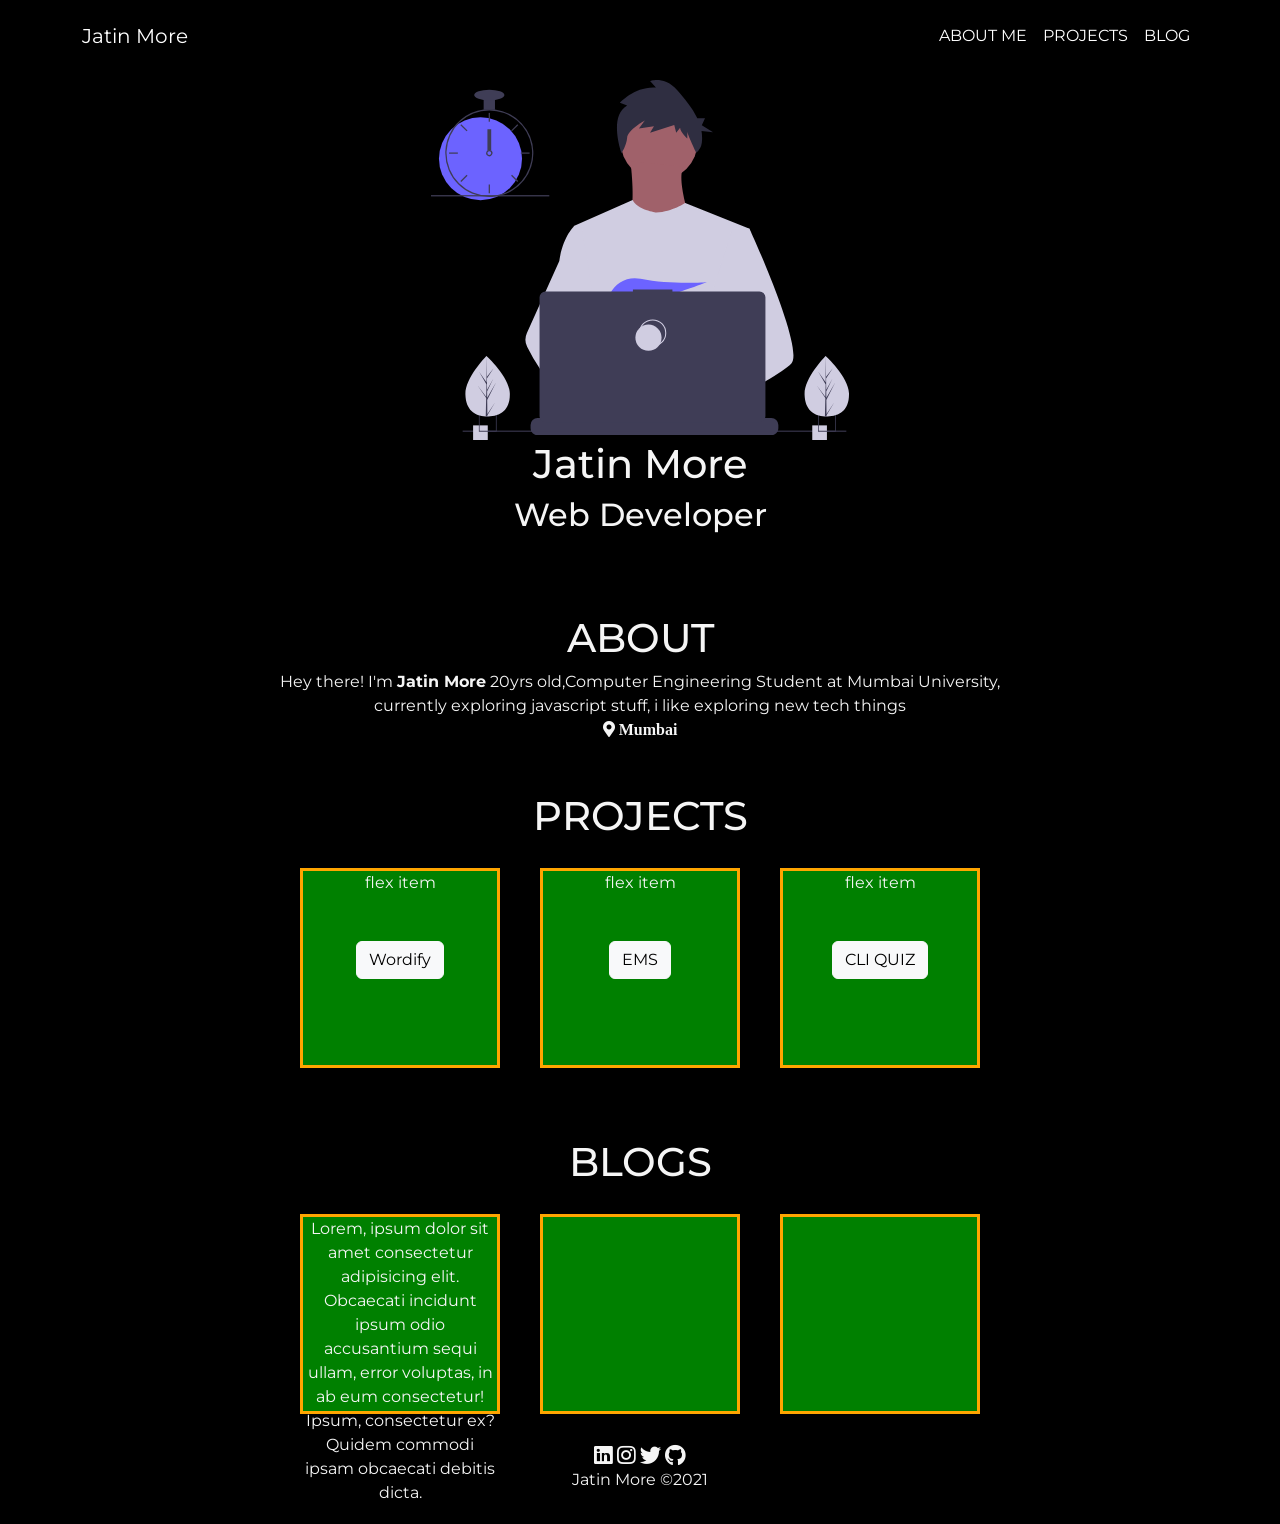
==== index.html @ 675fc967 "blogs added" ====
<!DOCTYPE html>
<html lang="en">
<head>
    <meta charset="UTF-8">
    <meta http-equiv="X-UA-Compatible" content="IE=edge">
    <meta name="viewport" content="width=device-width, initial-scale=1.0">
    <link href="https://cdn.jsdelivr.net/npm/bootstrap@5.1.0/dist/css/bootstrap.min.css" rel="stylesheet" 
    integrity="sha384-KyZXEAg3QhqLMpG8r+8fhAXLRk2vvoC2f3B09zVXn8CA5QIVfZOJ3BCsw2P0p/We" crossorigin="anonymous">
    <script src="https://cdn.jsdelivr.net/npm/bootstrap@5.1.0/dist/js/bootstrap.bundle.min.js" 
    integrity="sha384-U1DAWAznBHeqEIlVSCgzq+c9gqGAJn5c/t99JyeKa9xxaYpSvHU5awsuZVVFIhvj" crossorigin="anonymous"></script>
    <link rel="preconnect" href="https://fonts.googleapis.com">
    <link rel="preconnect" href="https://fonts.gstatic.com" crossorigin>
    <link href="https://fonts.googleapis.com/css2?family=Montserrat:wght@500&display=swap" rel="stylesheet">
    <link rel="stylesheet" href="https://cdnjs.cloudflare.com/ajax/libs/font-awesome/5.15.4/css/all.min.css" integrity="sha512-1ycn6IcaQQ40/MKBW2W4Rhis/DbILU74C1vSrLJxCq57o941Ym01SwNsOMqvEBFlcgUa6xLiPY/NS5R+E6ztJQ==" crossorigin="anonymous" referrerpolicy="no-referrer" />
    <link rel="stylesheet" type="text/css" href="css/web.css">
    <title>Jatin More</title>
</head>
<body>
          <!--Nav content-->
    <nav class="navbar fixed-top navbar-expand-lg navbar-dark p-md-3">
       <div class="container">
           <a href="#" class="navbar-brand">Jatin More</a>
           <ul class="navbar-nav">
               <li class="nav-item">
                   <a href="#sec-1" class="nav-link text-white">ABOUT ME</a>
               </li>
               <li class="nav-item">
                   <a href="#sec-2" class="nav-link text-white">PROJECTS</a>
               </li>
               <li class="nav-item">
                <a href="#sec-3" class="nav-link text-white">BLOG</a>
            </li>
           </ul>

       </div>
    </nav>
    <div class="cover">
        <img id="banner" src="img/undraw_dev_productivity_umsq.svg" alt="dev banner image">
        <h1>Jatin More</h1>
        <h2>Web Developer</h2>  
    </div>
      <!--about me 
        it will content phone,interest some bio-->
     <div id="sec-1">
         <h1>ABOUT</h1>
        Hey there! I'm <strong>Jatin More</strong> 20yrs old,Computer Engineering Student at Mumbai University,<br>
        currently exploring javascript stuff, i like exploring new tech things<br>
        <i class="fas fa-map-marker-alt"> Mumbai</i>
        
     </div>
     <!--Project-->
     <div id="sec-2">
        <h1>PROJECTS</h1>
        <div class="proj">

      
        <div class="content">
            <p>flex item</p>
            <button class="btn btn-light">Wordify</button>

        </div>
        <div class="content-1">
            <p>flex item</p>
            <button class="btn btn-light">EMS</button>
        </div>
        <div class="content-2">
            <p>flex item</p>
            <button class="btn btn-light">CLI QUIZ</button>
        </div>
    </div>
     </div>

     <div id="sec-3">
         <h1>BLOGS</h1>
         <div class="blog">
        <div class="blog-1">
            Lorem, ipsum dolor sit amet consectetur adipisicing elit. Obcaecati incidunt ipsum odio accusantium sequi ullam, error voluptas, in ab eum consectetur! Ipsum, consectetur ex? Quidem commodi ipsam obcaecati debitis dicta.
        </div>
        <div class="blog-2">

        </div>
        <div class="blog-3">

        </div>
    </div>
     </div>
<!--footer contact us content-->
    <footer>
        <div class="contact">
            <i class="fab fa-linkedin fa-lg">
                <a href="www.linkedin.com/in/jatin-more-8b444a193" target="_blank"></a>
            </i>  <i class="fab fa-instagram fa-lg"></i> <i class="fab fa-twitter fa-lg"></i>  <i class="fab fa-github fa-lg"></i>
            <br>
             Jatin More &copy;2021
    </div>
    </footer>
    
</body>
</html>
---- css/web.css ----
*{
    font-family: 'Montserrat', sans-serif;
    color: whitesmoke;
}

body{
    background-color: black;
}
.cover
{
    margin: 80px 0px;
  text-align: center;

}

#banner
{
    height: 40vh;

}

#sec-1
{
    text-align: center;
}

#sec-2
{
    margin-top: 50px;
    text-align: center;
 
}

.proj{
    display: flex;
    justify-content: center;
}

.content
{
    width: 200px;
    height: 200px;
    background-color: green;
    margin: 20px;
    border: 3px solid orange;
}

.content-1
{
    width: 200px;
    height: 200px;
    background-color: green;
    margin: 20px;
    border: 3px solid orange;
}


.content-2
{
    width: 200px;
    height: 200px;
    background-color: green;
    margin: 20px;
    border: 3px solid orange;
}

.btn
{
    margin-top: 30px;
}

#sec-3
{   
    margin-top: 50px;
    text-align: center;
}
.blog
{
    display: flex;
    justify-content: center;
}
.blog-1
{
    width: 200px;
    height: 200px;
    background-color: green;
    margin: 20px;
    border: 3px solid orange;
}

.blog-2
{
    width: 200px;
    height: 200px;
    background-color: green;
    margin: 20px;
    border: 3px solid orange;
}

.blog-3
{
    width: 200px;
    height: 200px;
    background-color: green;
    margin: 20px;
    border: 3px solid orange;
}

footer
{
    margin-top: 10px;
    height: 80px;
    text-align: center;
  
}
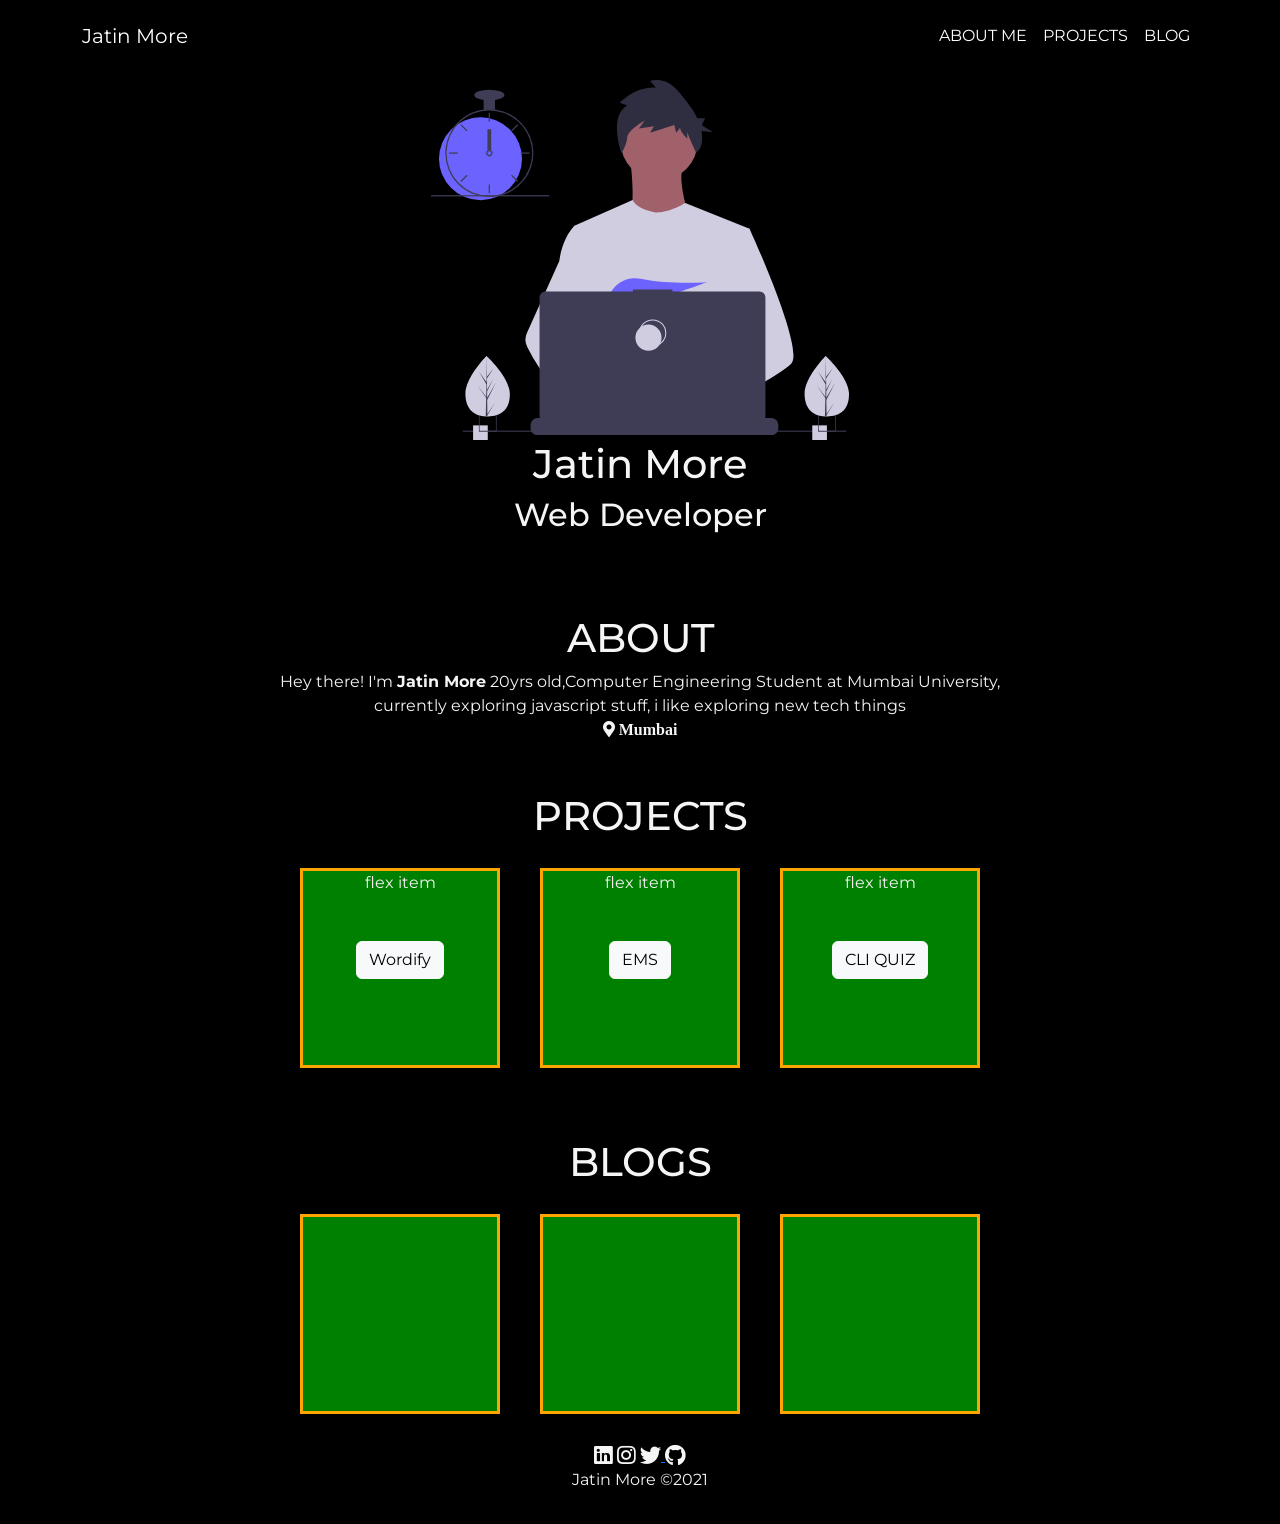
==== commit 61e3a945: "footer added" ====
--- a/index.html
+++ b/index.html
@@ -74,7 +74,7 @@
          <h1>BLOGS</h1>
          <div class="blog">
         <div class="blog-1">
-            Lorem, ipsum dolor sit amet consectetur adipisicing elit. Obcaecati incidunt ipsum odio accusantium sequi ullam, error voluptas, in ab eum consectetur! Ipsum, consectetur ex? Quidem commodi ipsam obcaecati debitis dicta.
+        
         </div>
         <div class="blog-2">
 
@@ -87,9 +87,12 @@
 <!--footer contact us content-->
     <footer>
         <div class="contact">
-            <i class="fab fa-linkedin fa-lg">
-                <a href="www.linkedin.com/in/jatin-more-8b444a193" target="_blank"></a>
-            </i>  <i class="fab fa-instagram fa-lg"></i> <i class="fab fa-twitter fa-lg"></i>  <i class="fab fa-github fa-lg"></i>
+            
+                <a href="https://www.linkedin.com/in/jatin-more-8b444a193/" target="blank"><i class="fab fa-linkedin fa-lg"></i></a>
+                <a href="https://www.instagram.com/jatin_more/"target="blank"><i class="fab fa-instagram fa-lg"></i></a>
+                <a href="https://twitter.com/JatinMore9"target="blank"><i class="fab fa-twitter fa-lg"></i> </a>
+                <a href="https://github.com/jatinmore"target="blank"><i class="fab fa-github fa-lg"></i></a>
+    
             <br>
              Jatin More &copy;2021
     </div>
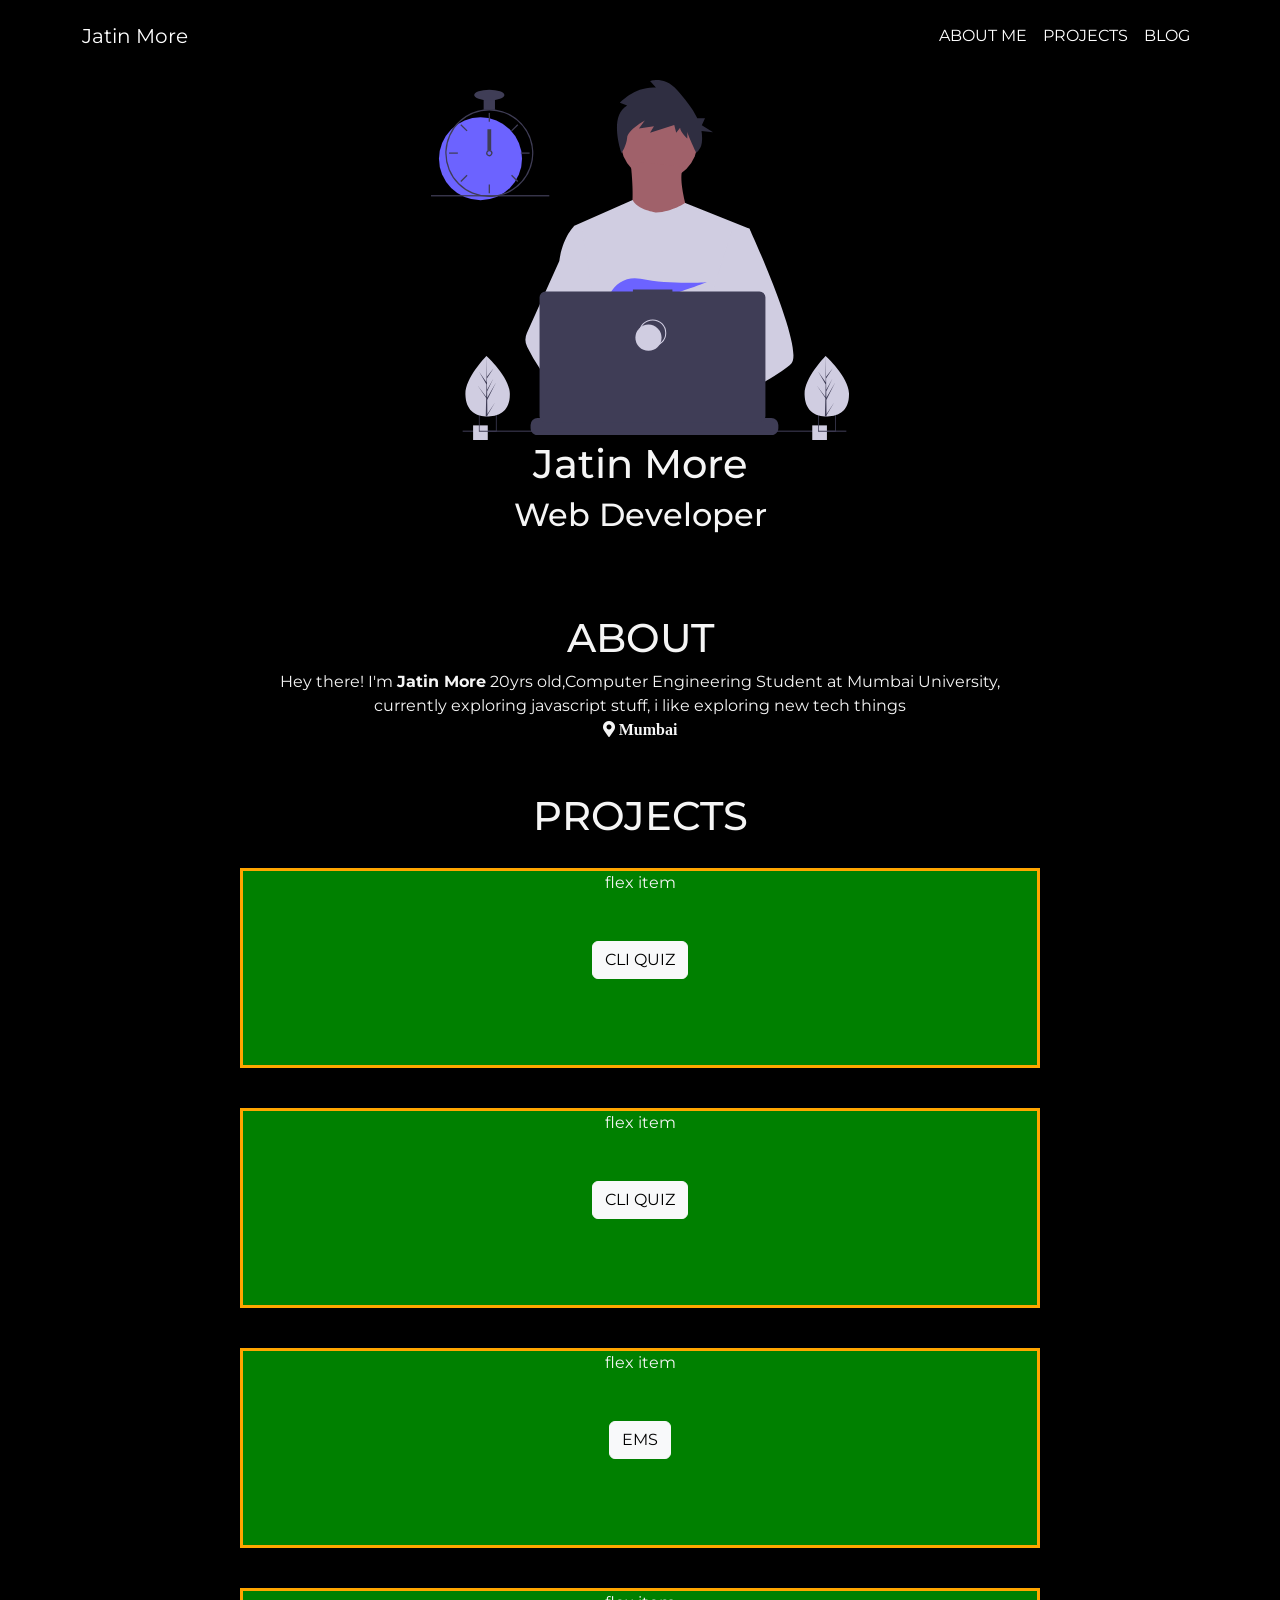
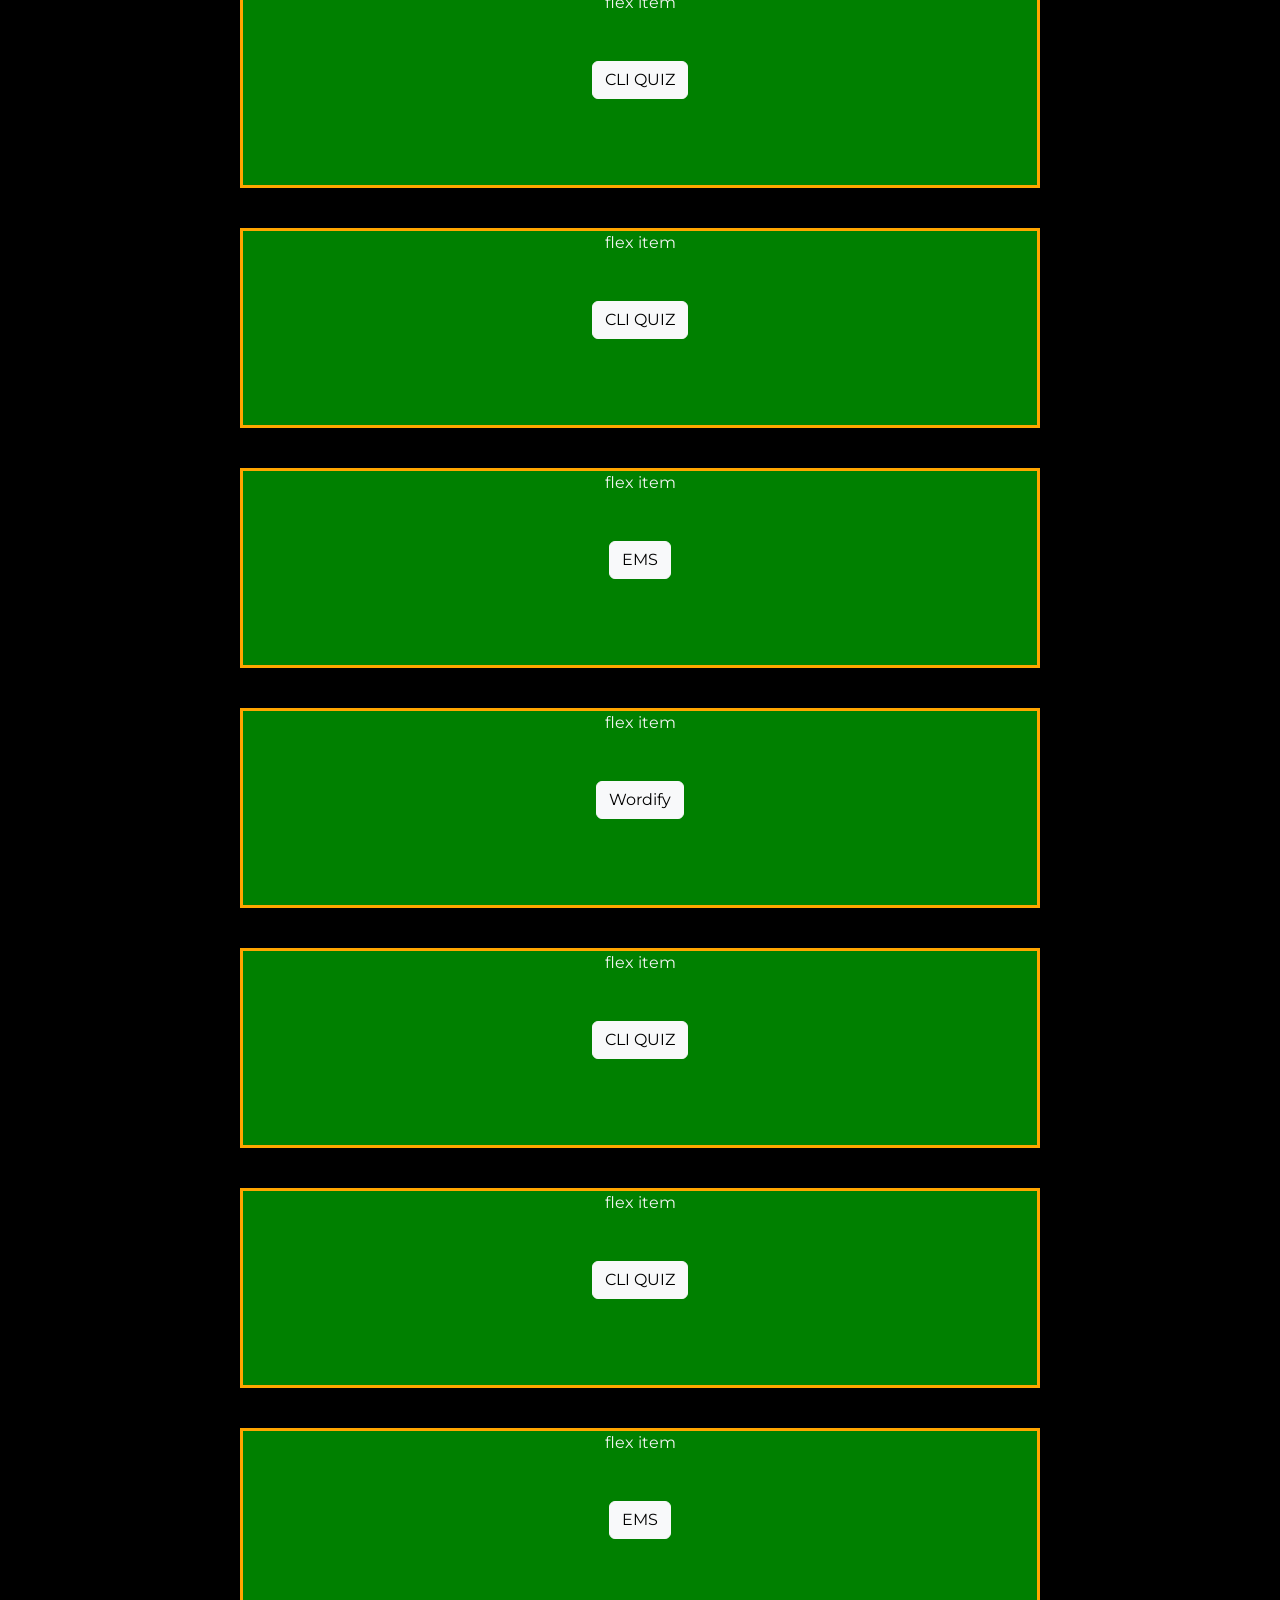
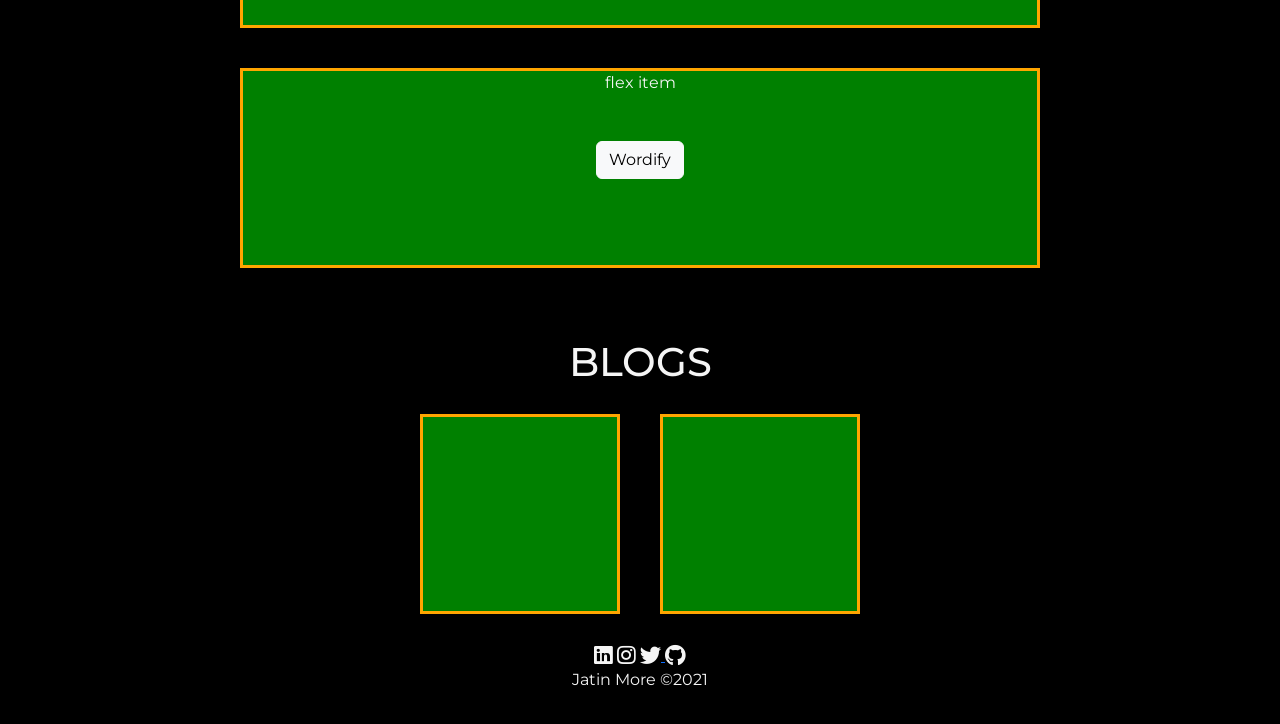
==== commit e12690aa: "project div" ====
--- a/index.html
+++ b/index.html
@@ -54,16 +54,54 @@
         <div class="proj">
 
       
-        <div class="content">
+        <div class="project-content">
             <p>flex item</p>
             <button class="btn btn-light">Wordify</button>
 
         </div>
-        <div class="content-1">
+        <div class="project-content">
             <p>flex item</p>
             <button class="btn btn-light">EMS</button>
         </div>
-        <div class="content-2">
+        <div class="project-content">
+            <p>flex item</p>
+            <button class="btn btn-light">CLI QUIZ</button>
+        </div>
+        <div class="project-content">
+            <p>flex item</p>
+            <button class="btn btn-light">CLI QUIZ</button>
+        </div>
+
+
+          
+        <div class="project-content">
+            <p>flex item</p>
+            <button class="btn btn-light">Wordify</button>
+
+        </div>
+        <div class="project-content">
+            <p>flex item</p>
+            <button class="btn btn-light">EMS</button>
+        </div>
+        <div class="project-content">
+            <p>flex item</p>
+            <button class="btn btn-light">CLI QUIZ</button>
+        </div>
+        <div class="project-content">
+            <p>flex item</p>
+            <button class="btn btn-light">CLI QUIZ</button>
+        </div>
+
+
+        <div class="project-content">
+            <p>flex item</p>
+            <button class="btn btn-light">EMS</button>
+        </div>
+        <div class="project-content">
+            <p>flex item</p>
+            <button class="btn btn-light">CLI QUIZ</button>
+        </div>
+        <div class="project-content">
             <p>flex item</p>
             <button class="btn btn-light">CLI QUIZ</button>
         </div>
@@ -79,9 +117,7 @@
         <div class="blog-2">
 
         </div>
-        <div class="blog-3">
-
-        </div>
+    
     </div>
      </div>
 <!--footer contact us content-->
--- a/css/web.css
+++ b/css/web.css
@@ -33,36 +33,21 @@
 
 .proj{
     display: flex;
+    flex-direction: row;
     justify-content: center;
+    align-items: center;
+    flex-wrap:wrap-reverse
 }
 
-.content
+.project-content
 {
-    width: 200px;
+    width: 800px;
     height: 200px;
     background-color: green;
     margin: 20px;
     border: 3px solid orange;
 }
 
-.content-1
-{
-    width: 200px;
-    height: 200px;
-    background-color: green;
-    margin: 20px;
-    border: 3px solid orange;
-}
-
-
-.content-2
-{
-    width: 200px;
-    height: 200px;
-    background-color: green;
-    margin: 20px;
-    border: 3px solid orange;
-}
 
 .btn
 {
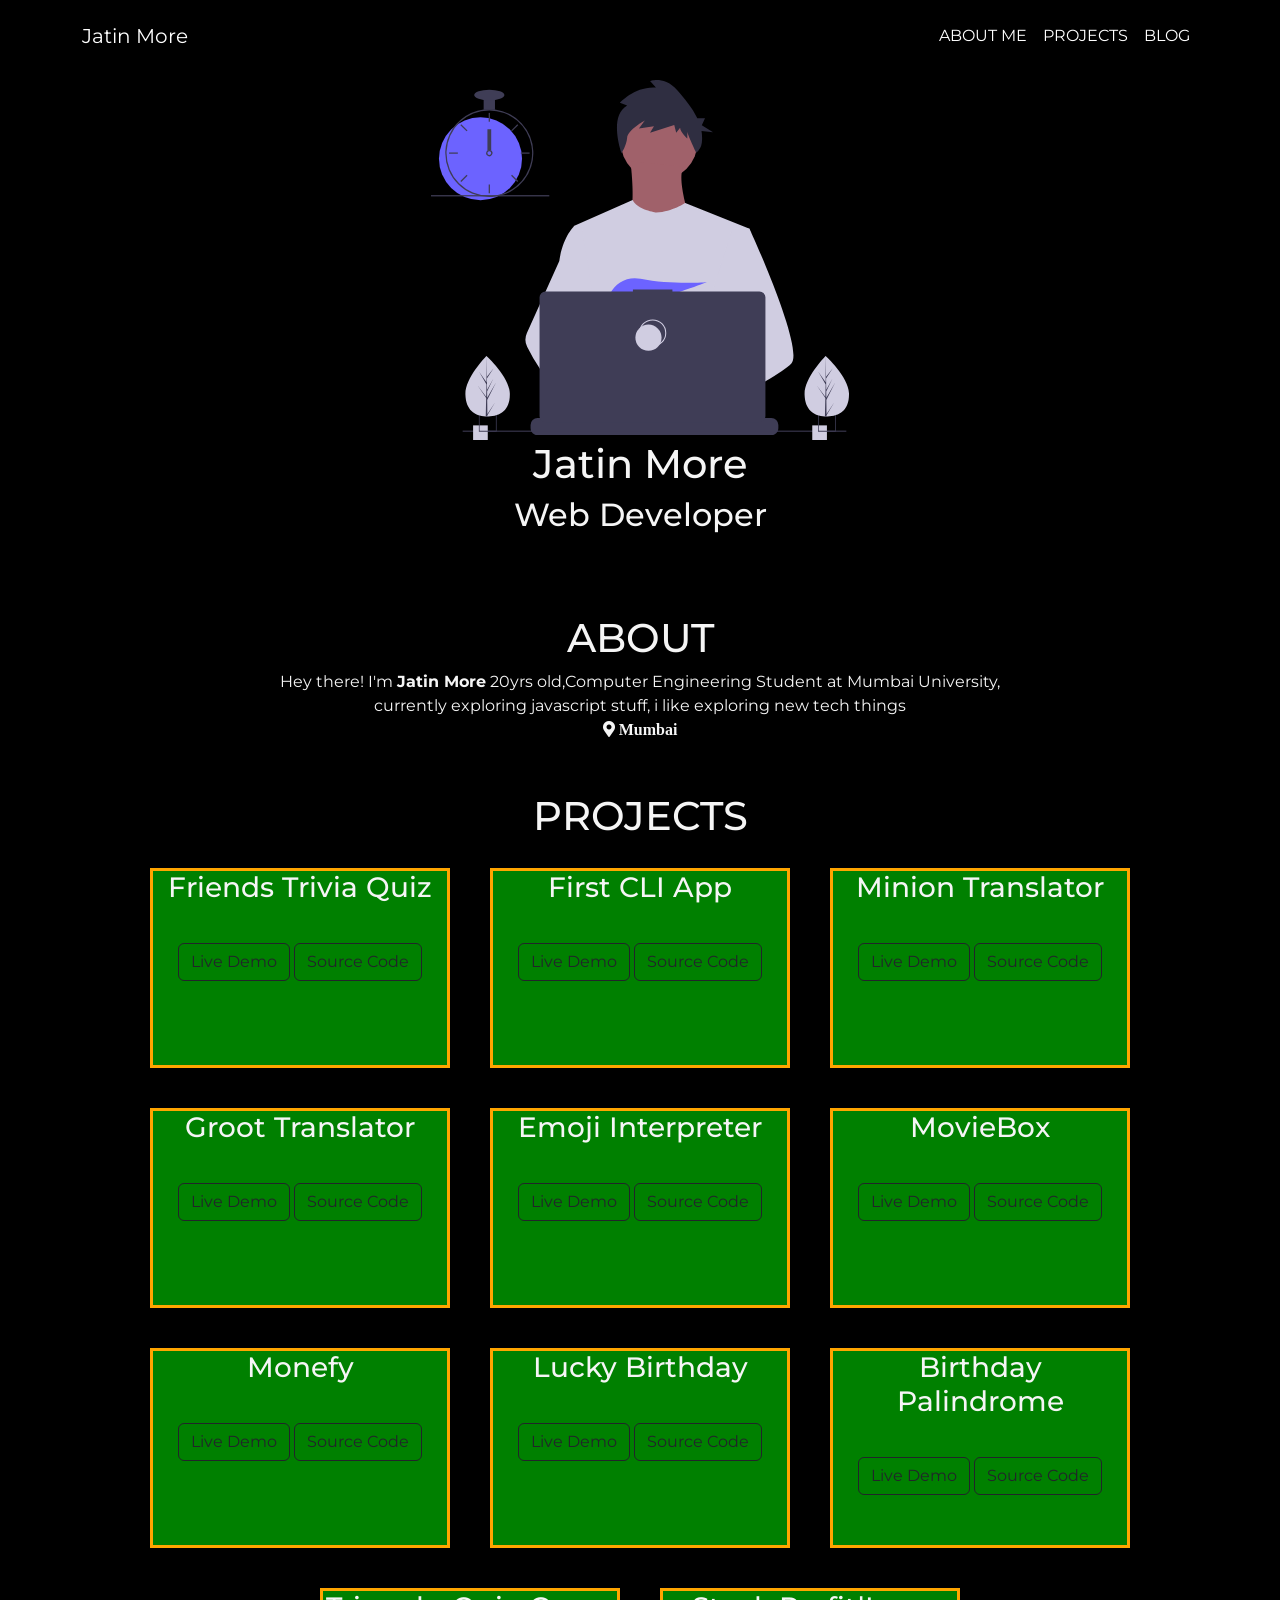
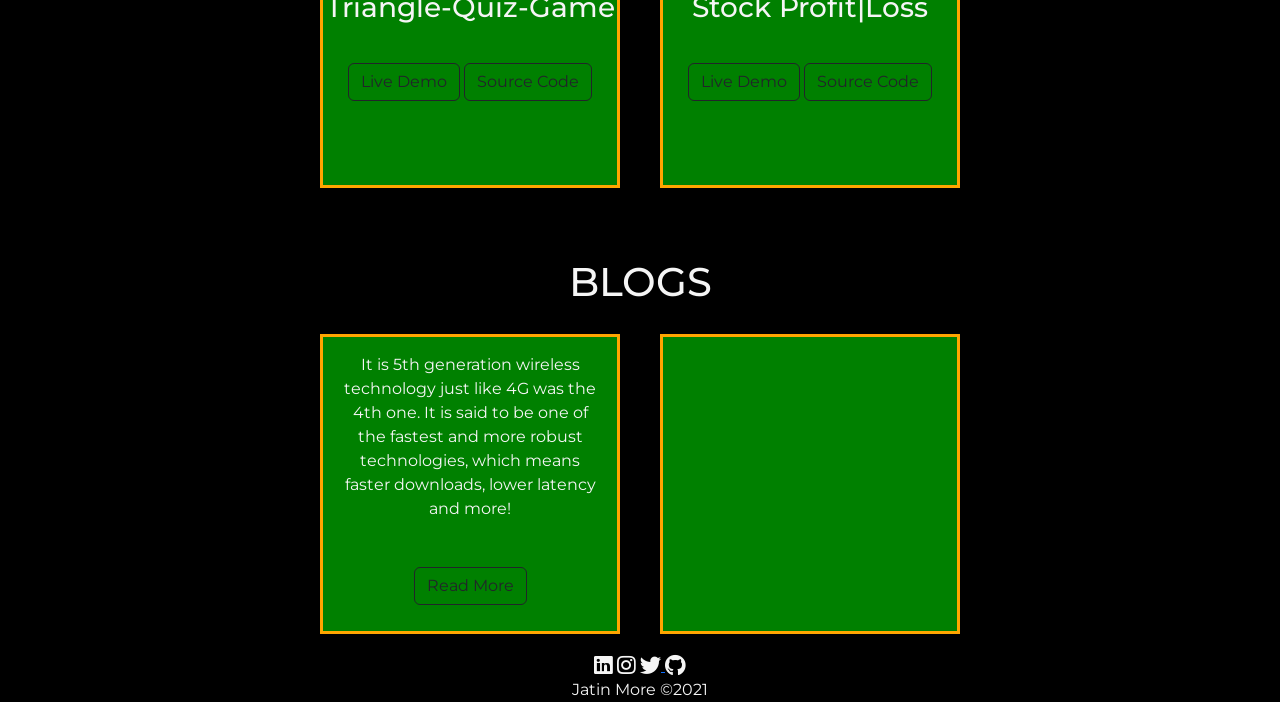
==== commit 8ebabc19: "projects link added" ====
--- a/index.html
+++ b/index.html
@@ -52,69 +52,88 @@
      <div id="sec-2">
         <h1>PROJECTS</h1>
         <div class="proj">
+            <div class="project-content">
+                <h3>Friends Trivia Quiz</h3>
+                <a href="https://replit.com/@jatinmore/MarkTwo?embed=1&output=1" class="btn btn-outline-dark" target="blank">Live Demo</a>
+                <a href="https://github.com/jatinmore/CLI-Quiz" class="btn btn-outline-dark" target="blank">Source Code</a>
+            </div>
+
+            <div class="project-content">
+                <h3>First CLI App</h3>
+                <a href="https://replit.com/@jatinmore/Markone?embed=1&output=1" class="btn btn-outline-dark" target="blank">Live Demo</a>
+                <a href="https://github.com/jatinmore/Markone" class="btn btn-outline-dark" target="blank">Source Code</a>
+            </div>
+
+            <div class="project-content">
+                <h3>Minion Translator</h3>
+                <a href="https://minionsgame.netlify.app/" class="btn btn-outline-dark" target="blank">Live Demo</a>
+                <a href="https://github.com/jatinmore/Minion-Translator-game" class="btn btn-outline-dark" target="blank">Source Code</a>
+            </div>
+
+            <div class="project-content">
+                <h3>Groot Translator</h3>
+                <a href="https://groot-game.netlify.app/" class="btn btn-outline-dark" target="blank">Live Demo</a>
+                <a href="https://github.com/jatinmore/Groot-Translator-Game" class="btn btn-outline-dark" target="blank">Source Code</a>
+            </div>
+
+            <div class="project-content">
+                <h3>Emoji Interpreter</h3>
+                <a href="https://kgpw9.csb.app/" class="btn btn-outline-dark" target="blank">Live Demo</a>
+                <a href="https://github.com/jatinmore/Emoji-Interpreter" class="btn btn-outline-dark" target="blank">Source Code</a>
+            </div>
+
+            <div class="project-content">
+                <h3>MovieBox</h3>
+                <a href="https://6cljh.csb.app/" class="btn btn-outline-dark" target="blank">Live Demo</a>
+                <a href="https://github.com/jatinmore/MovieBox" class="btn btn-outline-dark" target="blank">Source Code</a>
+            </div>
+
+            <div class="project-content">
+                <h3>Monefy</h3>
+                <a href="https://monefy-cash-register.netlify.app" class="btn btn-outline-dark" target="blank">Live Demo</a>
+                <a href="https://github.com/jatinmore/Monefy" class="btn btn-outline-dark" target="blank">Source Code</a>
+            </div>
+
+            <div class="project-content">
+                <h3>Lucky Birthday</h3>
+                <a href="https://check-lucky-birthday-app.netlify.app" class="btn btn-outline-dark" target="blank">Live Demo</a>
+                <a href="https://github.com/jatinmore/Is-your-birthday-lucky" class="btn btn-outline-dark" target="blank">Source Code</a>
+            </div>
+
+            <div class="project-content">
+                <h3>Birthday Palindrome</h3>
+                <a href="https://bday-palindrome-check.netlify.app" class="btn btn-outline-dark" target="blank">Live Demo</a>
+                <a href="https://github.com/jatinmore/Palindrome-Birthday" class="btn btn-outline-dark" target="blank">Source Code</a>
+            </div>
+
+
+            <div class="project-content">
+                <h3>Triangle-Quiz-Game</h3>
+                <a href="https://triangle-quiz-game.netlify.app" class="btn btn-outline-dark" target="blank">Live Demo</a>
+                <a href="https://github.com/jatinmore/Triangles-quiz" class="btn btn-outline-dark" target="blank">Source Code</a>
+            </div>
+
+
+            <div class="project-content">
+                <h3>Stock Profit|Loss</h3>
+                <a href="https://stockmarketcalculator.netlify.app" class="btn btn-outline-dark" target="blank">Live Demo</a>
+                <a href="https://github.com/jatinmore/Stock-Profit-and-Loss-calculator" class="btn btn-outline-dark" target="blank">Source Code</a>
+            </div>
+
 
       
-        <div class="project-content">
-            <p>flex item</p>
-            <button class="btn btn-light">Wordify</button>
-
-        </div>
-        <div class="project-content">
-            <p>flex item</p>
-            <button class="btn btn-light">EMS</button>
-        </div>
-        <div class="project-content">
-            <p>flex item</p>
-            <button class="btn btn-light">CLI QUIZ</button>
-        </div>
-        <div class="project-content">
-            <p>flex item</p>
-            <button class="btn btn-light">CLI QUIZ</button>
-        </div>
-
-
-          
-        <div class="project-content">
-            <p>flex item</p>
-            <button class="btn btn-light">Wordify</button>
-
-        </div>
-        <div class="project-content">
-            <p>flex item</p>
-            <button class="btn btn-light">EMS</button>
-        </div>
-        <div class="project-content">
-            <p>flex item</p>
-            <button class="btn btn-light">CLI QUIZ</button>
-        </div>
-        <div class="project-content">
-            <p>flex item</p>
-            <button class="btn btn-light">CLI QUIZ</button>
-        </div>
-
-
-        <div class="project-content">
-            <p>flex item</p>
-            <button class="btn btn-light">EMS</button>
-        </div>
-        <div class="project-content">
-            <p>flex item</p>
-            <button class="btn btn-light">CLI QUIZ</button>
-        </div>
-        <div class="project-content">
-            <p>flex item</p>
-            <button class="btn btn-light">CLI QUIZ</button>
-        </div>
-    </div>
-     </div>
+       </div>
 
      <div id="sec-3">
          <h1>BLOGS</h1>
          <div class="blog">
-        <div class="blog-1">
+        <div class="blog-post">
+            <p>It is 5th generation wireless technology just like 4G was the 4th one.
+                It is said to be one of the fastest and more robust technologies, which means faster downloads, lower latency and more!</p>
+            <a href="https://medium.com/@jatinmore077/simple-guidance-for-you-in-5g-technology-9e9b0f2c7283" class="btn btn-outline-dark" target="blank">Read More</a>
         
         </div>
-        <div class="blog-2">
+        <div class="blog-post">
 
         </div>
     
--- a/css/web.css
+++ b/css/web.css
@@ -33,15 +33,21 @@
 
 .proj{
     display: flex;
+    width: 80%;
+    margin-left: 10%;
     flex-direction: row;
     justify-content: center;
     align-items: center;
-    flex-wrap:wrap-reverse
+    flex-wrap:wrap;
 }
 
 .project-content
 {
-    width: 800px;
+   
+    background-size: 20rem;
+    background-repeat: no-repeat;
+
+    width: 300px;
     height: 200px;
     background-color: green;
     margin: 20px;
@@ -64,28 +70,11 @@
     display: flex;
     justify-content: center;
 }
-.blog-1
+.blog-post
 {
-    width: 200px;
-    height: 200px;
-    background-color: green;
-    margin: 20px;
-    border: 3px solid orange;
-}
-
-.blog-2
-{
-    width: 200px;
-    height: 200px;
-    background-color: green;
-    margin: 20px;
-    border: 3px solid orange;
-}
-
-.blog-3
-{
-    width: 200px;
-    height: 200px;
+    width: 300px;
+    height: 300px;
+    padding: 1rem;
     background-color: green;
     margin: 20px;
     border: 3px solid orange;
@@ -93,9 +82,9 @@
 
 footer
 {
-    margin-top: 10px;
-    height: 80px;
+    display: flex;
+    flex-direction: row;
+    justify-content: center;
     text-align: center;
-  
 }
 
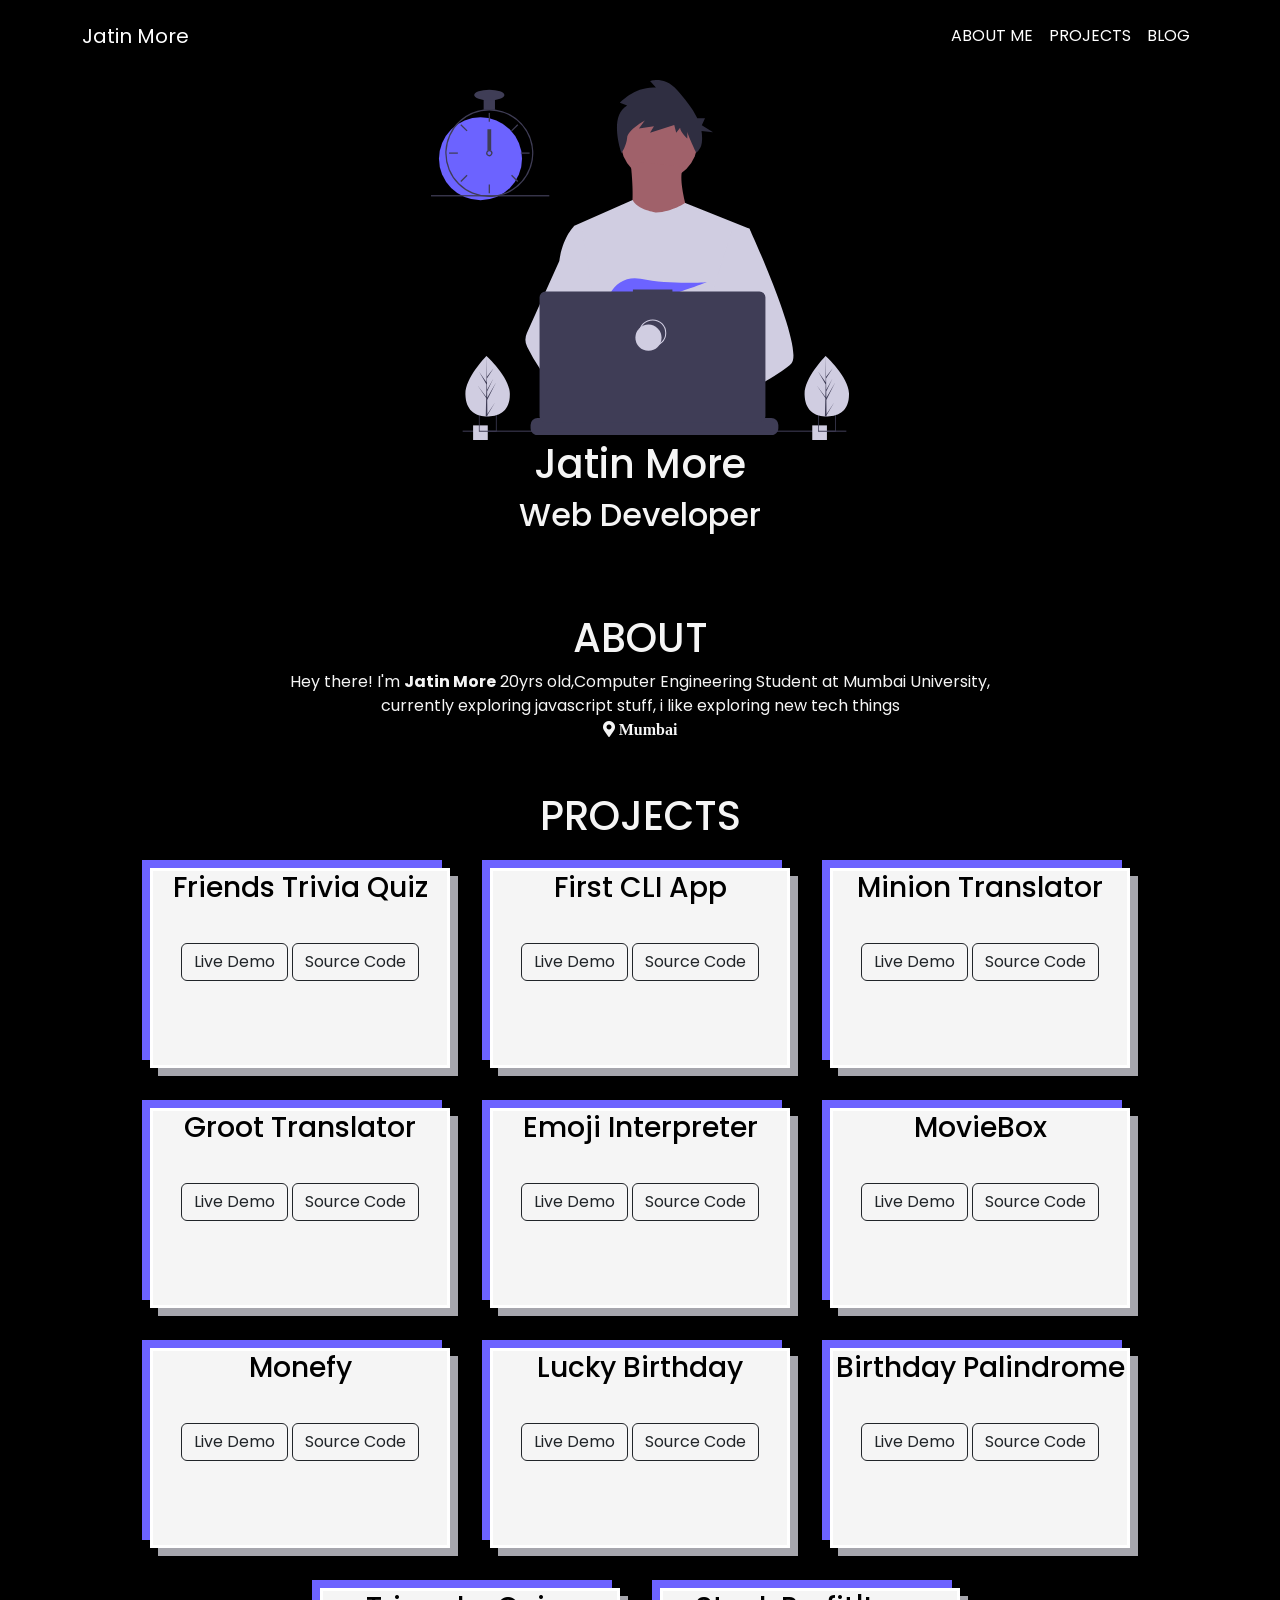
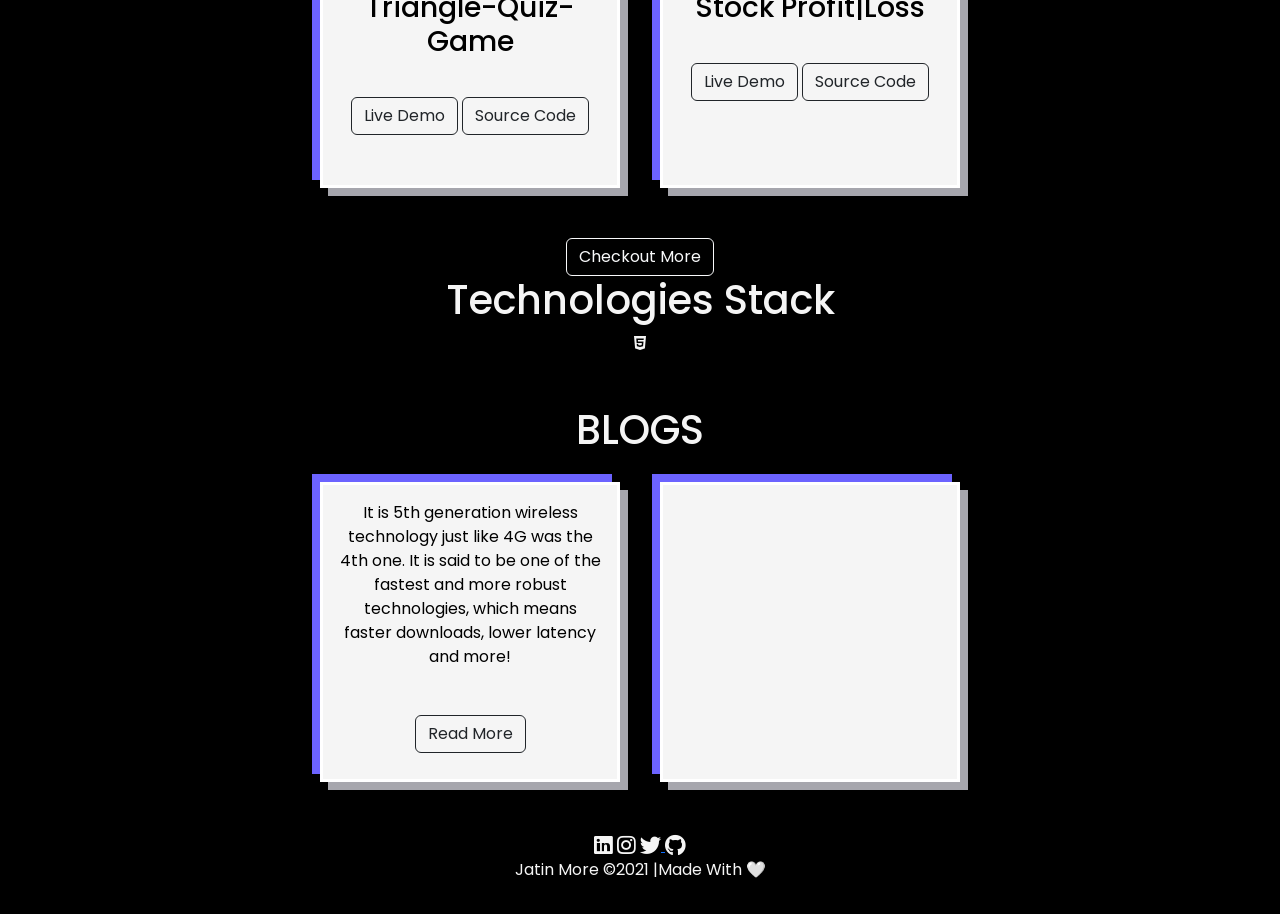
==== commit 7c37c434: "css update" ====
--- a/index.html
+++ b/index.html
@@ -8,9 +8,6 @@
     integrity="sha384-KyZXEAg3QhqLMpG8r+8fhAXLRk2vvoC2f3B09zVXn8CA5QIVfZOJ3BCsw2P0p/We" crossorigin="anonymous">
     <script src="https://cdn.jsdelivr.net/npm/bootstrap@5.1.0/dist/js/bootstrap.bundle.min.js" 
     integrity="sha384-U1DAWAznBHeqEIlVSCgzq+c9gqGAJn5c/t99JyeKa9xxaYpSvHU5awsuZVVFIhvj" crossorigin="anonymous"></script>
-    <link rel="preconnect" href="https://fonts.googleapis.com">
-    <link rel="preconnect" href="https://fonts.gstatic.com" crossorigin>
-    <link href="https://fonts.googleapis.com/css2?family=Montserrat:wght@500&display=swap" rel="stylesheet">
     <link rel="stylesheet" href="https://cdnjs.cloudflare.com/ajax/libs/font-awesome/5.15.4/css/all.min.css" integrity="sha512-1ycn6IcaQQ40/MKBW2W4Rhis/DbILU74C1vSrLJxCq57o941Ym01SwNsOMqvEBFlcgUa6xLiPY/NS5R+E6ztJQ==" crossorigin="anonymous" referrerpolicy="no-referrer" />
     <link rel="stylesheet" type="text/css" href="css/web.css">
     <title>Jatin More</title>
@@ -46,6 +43,7 @@
         Hey there! I'm <strong>Jatin More</strong> 20yrs old,Computer Engineering Student at Mumbai University,<br>
         currently exploring javascript stuff, i like exploring new tech things<br>
         <i class="fas fa-map-marker-alt"> Mumbai</i>
+    
         
      </div>
      <!--Project-->
@@ -122,8 +120,16 @@
 
 
       
-       </div>
-
+      
+      
+        </div>
+      <div class="btn-project-list">
+        <a href="" class="btn btn-outline-light" target="blank">Checkout More</a>
+      </div>
+        <div class="skillset">
+            <h1>Technologies Stack</h1>
+            <i class="fab fa-html5 "></i>
+        </div>
      <div id="sec-3">
          <h1>BLOGS</h1>
          <div class="blog">
@@ -149,7 +155,7 @@
                 <a href="https://github.com/jatinmore"target="blank"><i class="fab fa-github fa-lg"></i></a>
     
             <br>
-             Jatin More &copy;2021
+             Jatin More &copy;2021 |<span>Made With 🤍</span>
     </div>
     </footer>
     
--- a/css/web.css
+++ b/css/web.css
@@ -1,5 +1,8 @@
+@import url('https://fonts.googleapis.com/css2?family=Poppins&display=swap');
+
+
 *{
-    font-family: 'Montserrat', sans-serif;
+    font-family: 'Poppins', sans-serif;
     color: whitesmoke;
 }
 
@@ -43,15 +46,29 @@
 
 .project-content
 {
-   
+    transition: transform 750ms cubic-bezier(.5,0,.5,1),
+    opacity 250ms linear;
     background-size: 20rem;
     background-repeat: no-repeat;
-
+   
     width: 300px;
     height: 200px;
-    background-color: green;
+    background-color: #F5F5F5;
     margin: 20px;
-    border: 3px solid orange;
+    border: 3px solid white;
+
+    box-shadow: 0.5rem 0.5rem #A6A6AD, -0.5rem -0.5rem #6C63FF;
+}
+
+.project-content h3{
+    color: black;
+}
+
+
+.project-content:hover
+{
+    transform: scale(1.2);
+    
 }
 
 
@@ -69,19 +86,41 @@
 {
     display: flex;
     justify-content: center;
+    flex-wrap: wrap;
 }
 .blog-post
 {
+    transition: transform 750ms cubic-bezier(.5,0,.5,1),
+    opacity 250ms linear;
     width: 300px;
     height: 300px;
     padding: 1rem;
-    background-color: green;
+    background-color: #F5F5F5;
     margin: 20px;
-    border: 3px solid orange;
+    border: 3px solid white;
+    
+    box-shadow: 0.5rem 0.5rem #A6A6AD, -0.5rem -0.5rem #6C63FF;
+}
+
+.blog-post p{
+    color: black;
+}
+
+.blog-post:hover
+
+{
+    transform: scale(1.2);
+    
+}
+
+.instagram
+{
+    color: #6C63FF;
 }
 
 footer
 {
+    padding: 2rem;
     display: flex;
     flex-direction: row;
     justify-content: center;
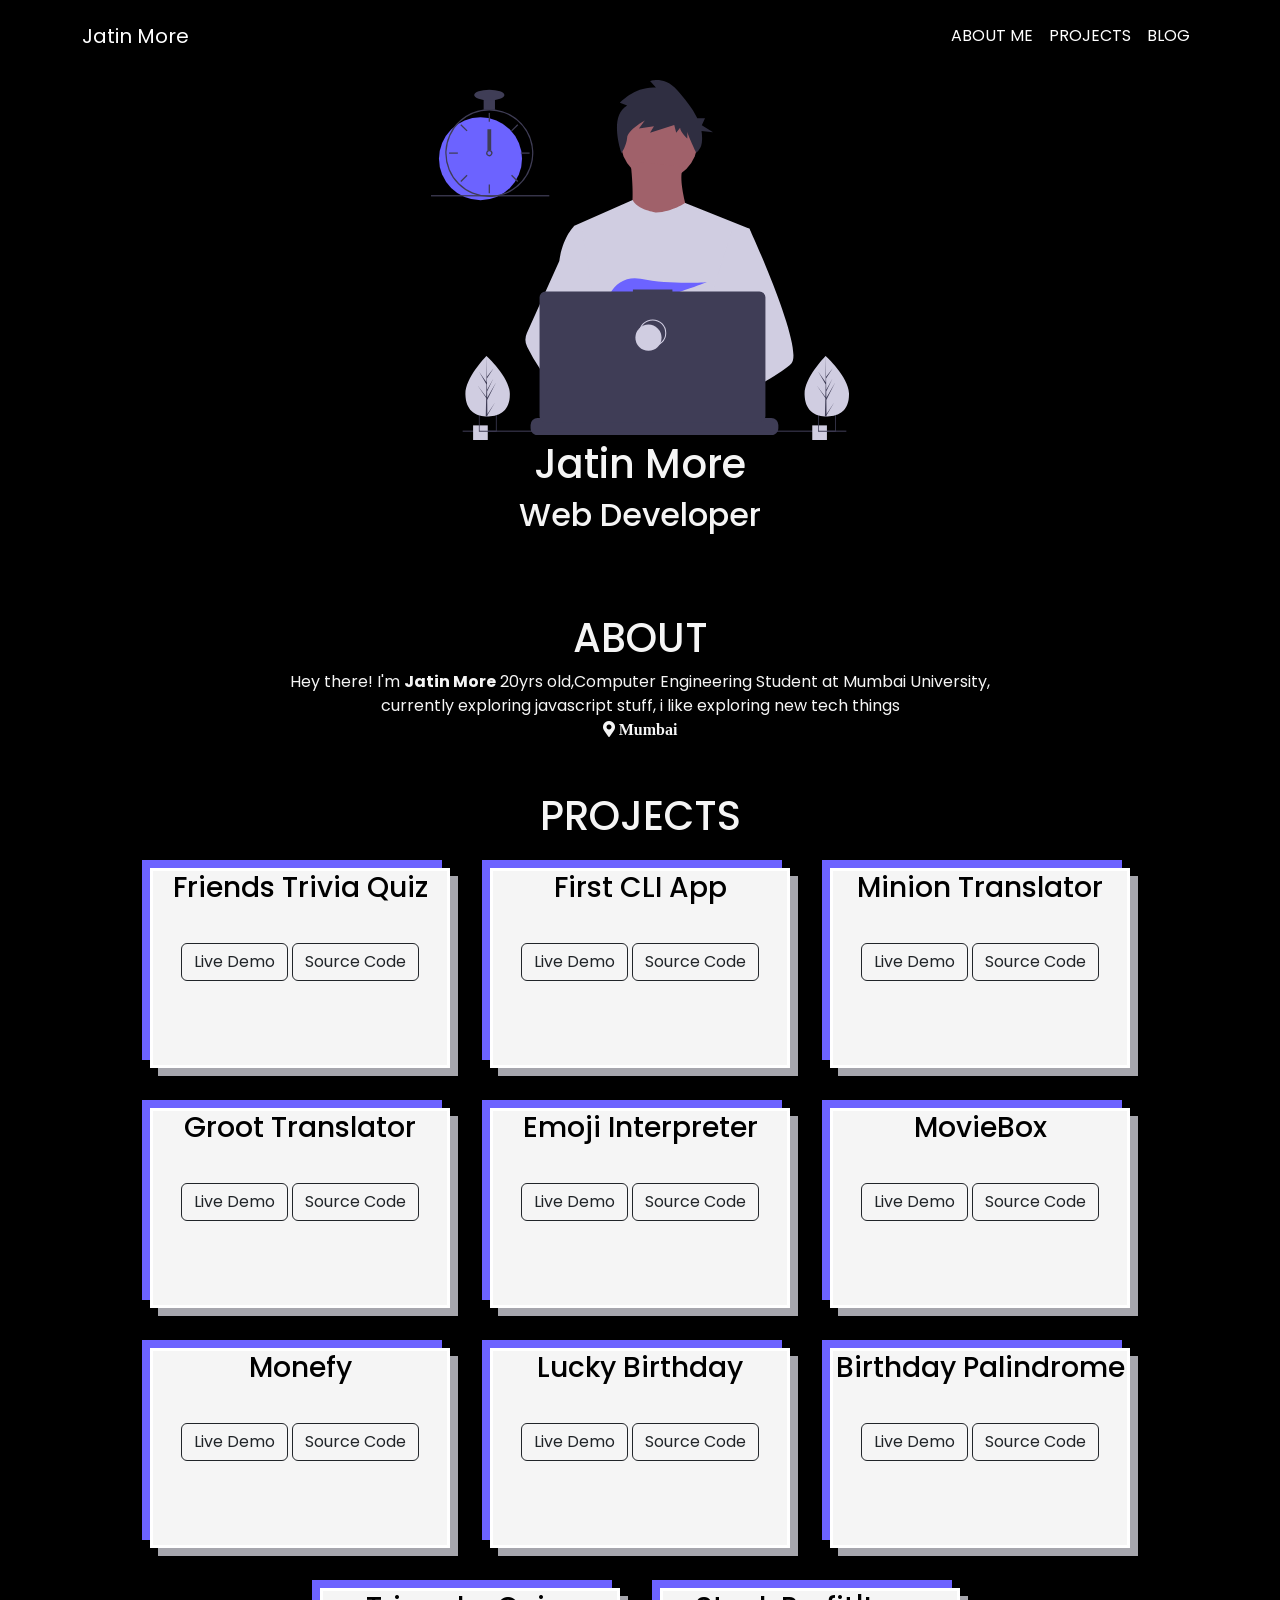
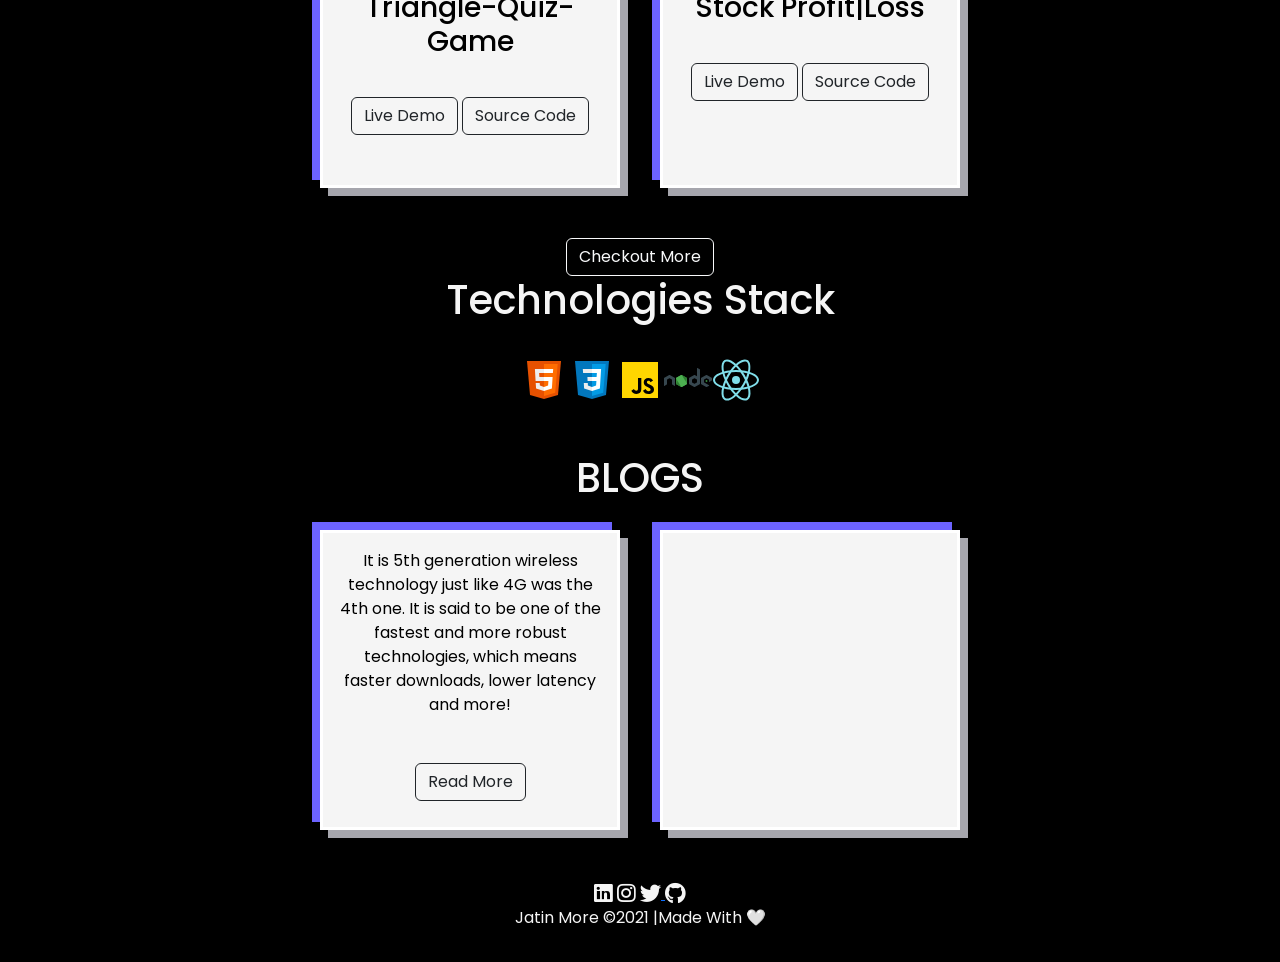
==== commit bea366d8: "tech stack added" ====
--- a/index.html
+++ b/index.html
@@ -128,7 +128,15 @@
       </div>
         <div class="skillset">
             <h1>Technologies Stack</h1>
-            <i class="fab fa-html5 "></i>
+            <div class="images">
+                <img src="/img/html.svg" alt="">
+                <img src="/img/icons8-css3.svg" alt="">
+                <img src="/img/icons8-javascript.svg" alt="">
+                <img src="/img/icons8-nodejs.svg" alt="">
+                <img src="/img/icons8-react-native.svg" alt="">
+              
+            </div>
+      
         </div>
      <div id="sec-3">
          <h1>BLOGS</h1>
--- a/css/web.css
+++ b/css/web.css
@@ -113,6 +113,20 @@
     
 }
 
+.images
+{
+   
+    display: flex;
+    flex-direction: row;
+    justify-content: center;
+    align-items: center;
+    flex-wrap: wrap;
+    margin: 2rem;
+    
+
+
+}
+
 .instagram
 {
     color: #6C63FF;
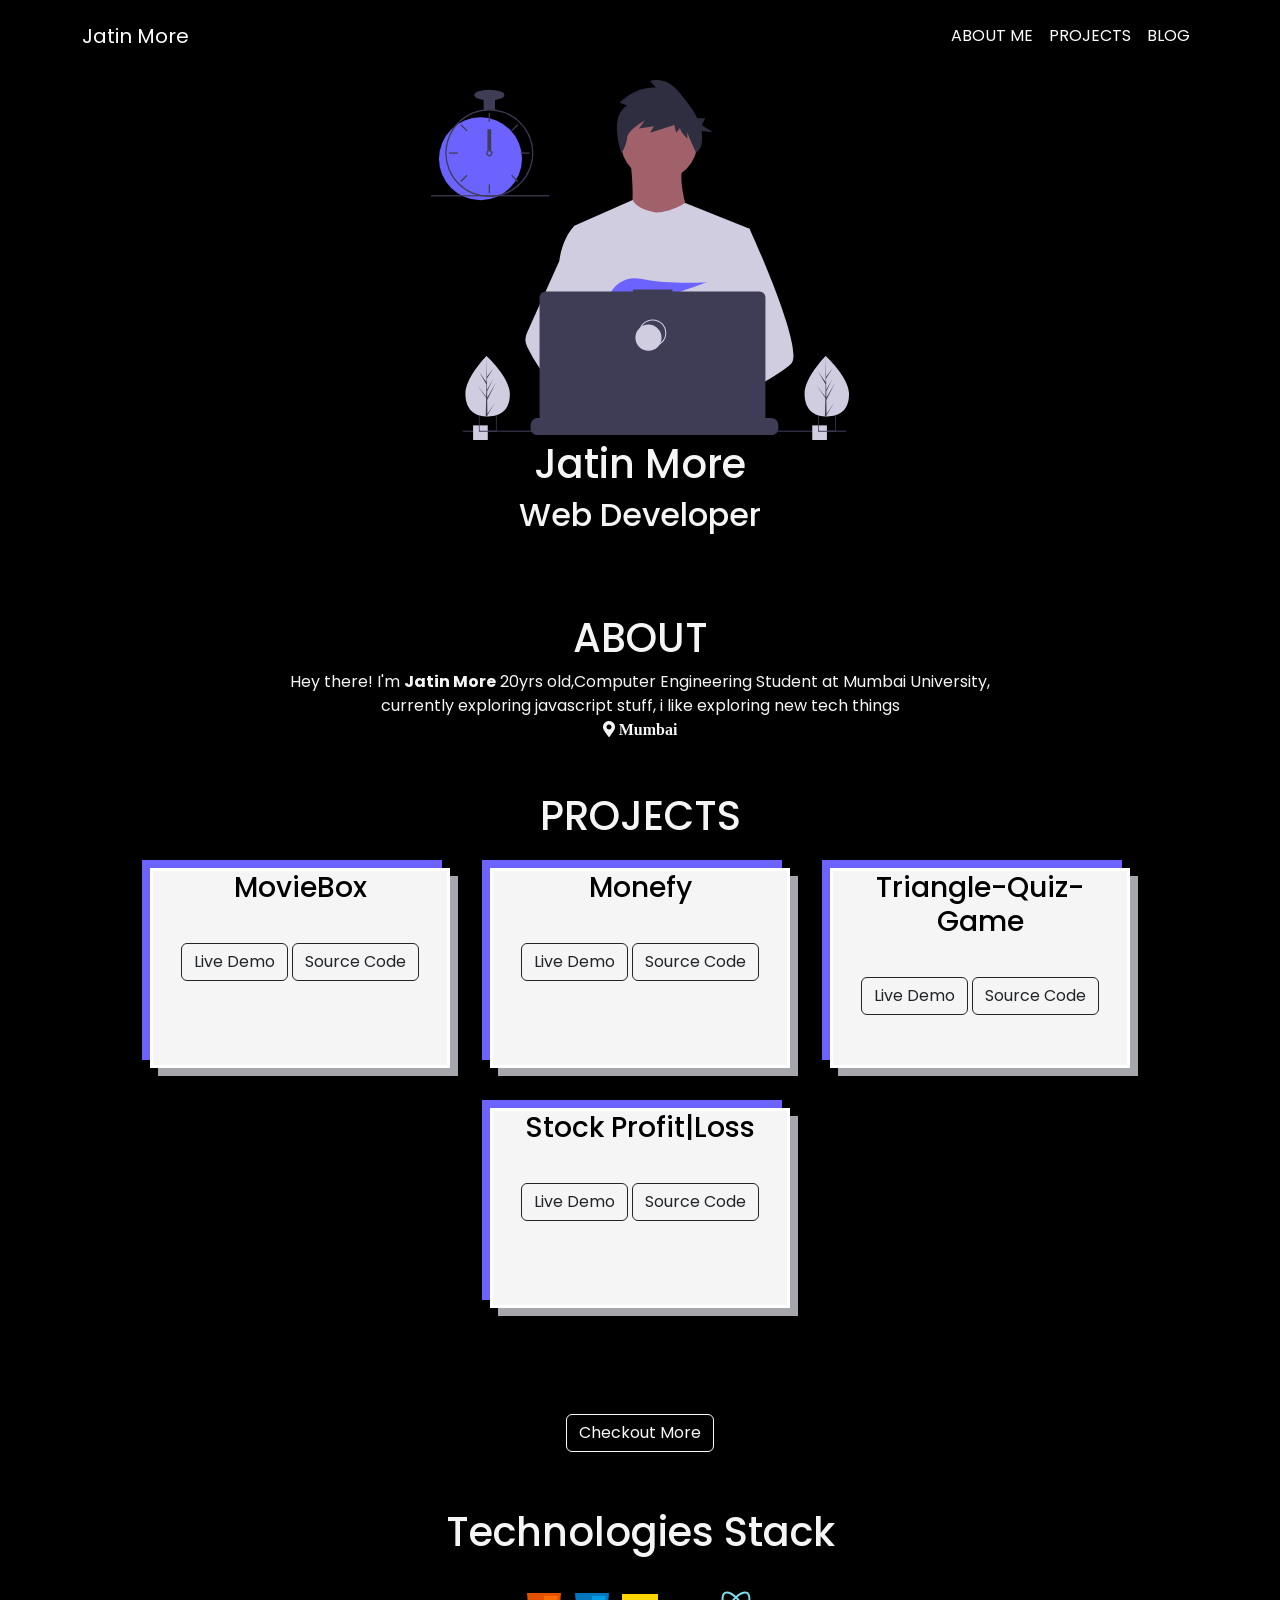
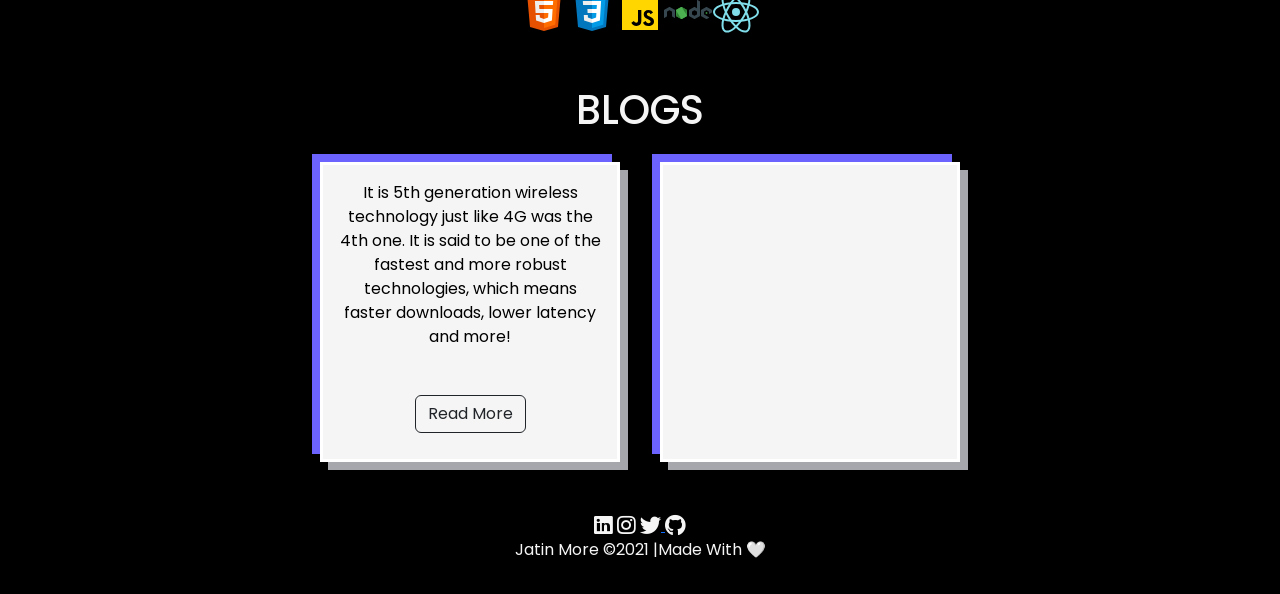
==== commit 36ad2844: "added project list" ====
--- a/index.html
+++ b/index.html
@@ -51,36 +51,6 @@
         <h1>PROJECTS</h1>
         <div class="proj">
             <div class="project-content">
-                <h3>Friends Trivia Quiz</h3>
-                <a href="https://replit.com/@jatinmore/MarkTwo?embed=1&output=1" class="btn btn-outline-dark" target="blank">Live Demo</a>
-                <a href="https://github.com/jatinmore/CLI-Quiz" class="btn btn-outline-dark" target="blank">Source Code</a>
-            </div>
-
-            <div class="project-content">
-                <h3>First CLI App</h3>
-                <a href="https://replit.com/@jatinmore/Markone?embed=1&output=1" class="btn btn-outline-dark" target="blank">Live Demo</a>
-                <a href="https://github.com/jatinmore/Markone" class="btn btn-outline-dark" target="blank">Source Code</a>
-            </div>
-
-            <div class="project-content">
-                <h3>Minion Translator</h3>
-                <a href="https://minionsgame.netlify.app/" class="btn btn-outline-dark" target="blank">Live Demo</a>
-                <a href="https://github.com/jatinmore/Minion-Translator-game" class="btn btn-outline-dark" target="blank">Source Code</a>
-            </div>
-
-            <div class="project-content">
-                <h3>Groot Translator</h3>
-                <a href="https://groot-game.netlify.app/" class="btn btn-outline-dark" target="blank">Live Demo</a>
-                <a href="https://github.com/jatinmore/Groot-Translator-Game" class="btn btn-outline-dark" target="blank">Source Code</a>
-            </div>
-
-            <div class="project-content">
-                <h3>Emoji Interpreter</h3>
-                <a href="https://kgpw9.csb.app/" class="btn btn-outline-dark" target="blank">Live Demo</a>
-                <a href="https://github.com/jatinmore/Emoji-Interpreter" class="btn btn-outline-dark" target="blank">Source Code</a>
-            </div>
-
-            <div class="project-content">
                 <h3>MovieBox</h3>
                 <a href="https://6cljh.csb.app/" class="btn btn-outline-dark" target="blank">Live Demo</a>
                 <a href="https://github.com/jatinmore/MovieBox" class="btn btn-outline-dark" target="blank">Source Code</a>
@@ -91,19 +61,6 @@
                 <a href="https://monefy-cash-register.netlify.app" class="btn btn-outline-dark" target="blank">Live Demo</a>
                 <a href="https://github.com/jatinmore/Monefy" class="btn btn-outline-dark" target="blank">Source Code</a>
             </div>
-
-            <div class="project-content">
-                <h3>Lucky Birthday</h3>
-                <a href="https://check-lucky-birthday-app.netlify.app" class="btn btn-outline-dark" target="blank">Live Demo</a>
-                <a href="https://github.com/jatinmore/Is-your-birthday-lucky" class="btn btn-outline-dark" target="blank">Source Code</a>
-            </div>
-
-            <div class="project-content">
-                <h3>Birthday Palindrome</h3>
-                <a href="https://bday-palindrome-check.netlify.app" class="btn btn-outline-dark" target="blank">Live Demo</a>
-                <a href="https://github.com/jatinmore/Palindrome-Birthday" class="btn btn-outline-dark" target="blank">Source Code</a>
-            </div>
-
 
             <div class="project-content">
                 <h3>Triangle-Quiz-Game</h3>
@@ -117,15 +74,12 @@
                 <a href="https://stockmarketcalculator.netlify.app" class="btn btn-outline-dark" target="blank">Live Demo</a>
                 <a href="https://github.com/jatinmore/Stock-Profit-and-Loss-calculator" class="btn btn-outline-dark" target="blank">Source Code</a>
             </div>
+        </div>
 
-
-      
-      
-      
-        </div>
-      <div class="btn-project-list">
-        <a href="" class="btn btn-outline-light" target="blank">Checkout More</a>
-      </div>
+        <div class="btn-project-list">
+            <a href="/projects.html" class="btn btn-outline-light" target="blank">Checkout More</a>
+          </div>
+     
         <div class="skillset">
             <h1>Technologies Stack</h1>
             <div class="images">
--- a/css/web.css
+++ b/css/web.css
@@ -126,10 +126,24 @@
 
 
 }
+.btn-project-list
+{
+    margin: 3rem;
+    padding: 0.5rem;
+}
 
-.instagram
+
+.project-list
 {
-    color: #6C63FF;
+ 
+    display: flex;
+    flex-direction:row;
+    flex-wrap: wrap;
+    justify-content: center;
+    align-items: center;
+    text-align: center;
+    margin: 10rem;
+    
 }
 
 footer
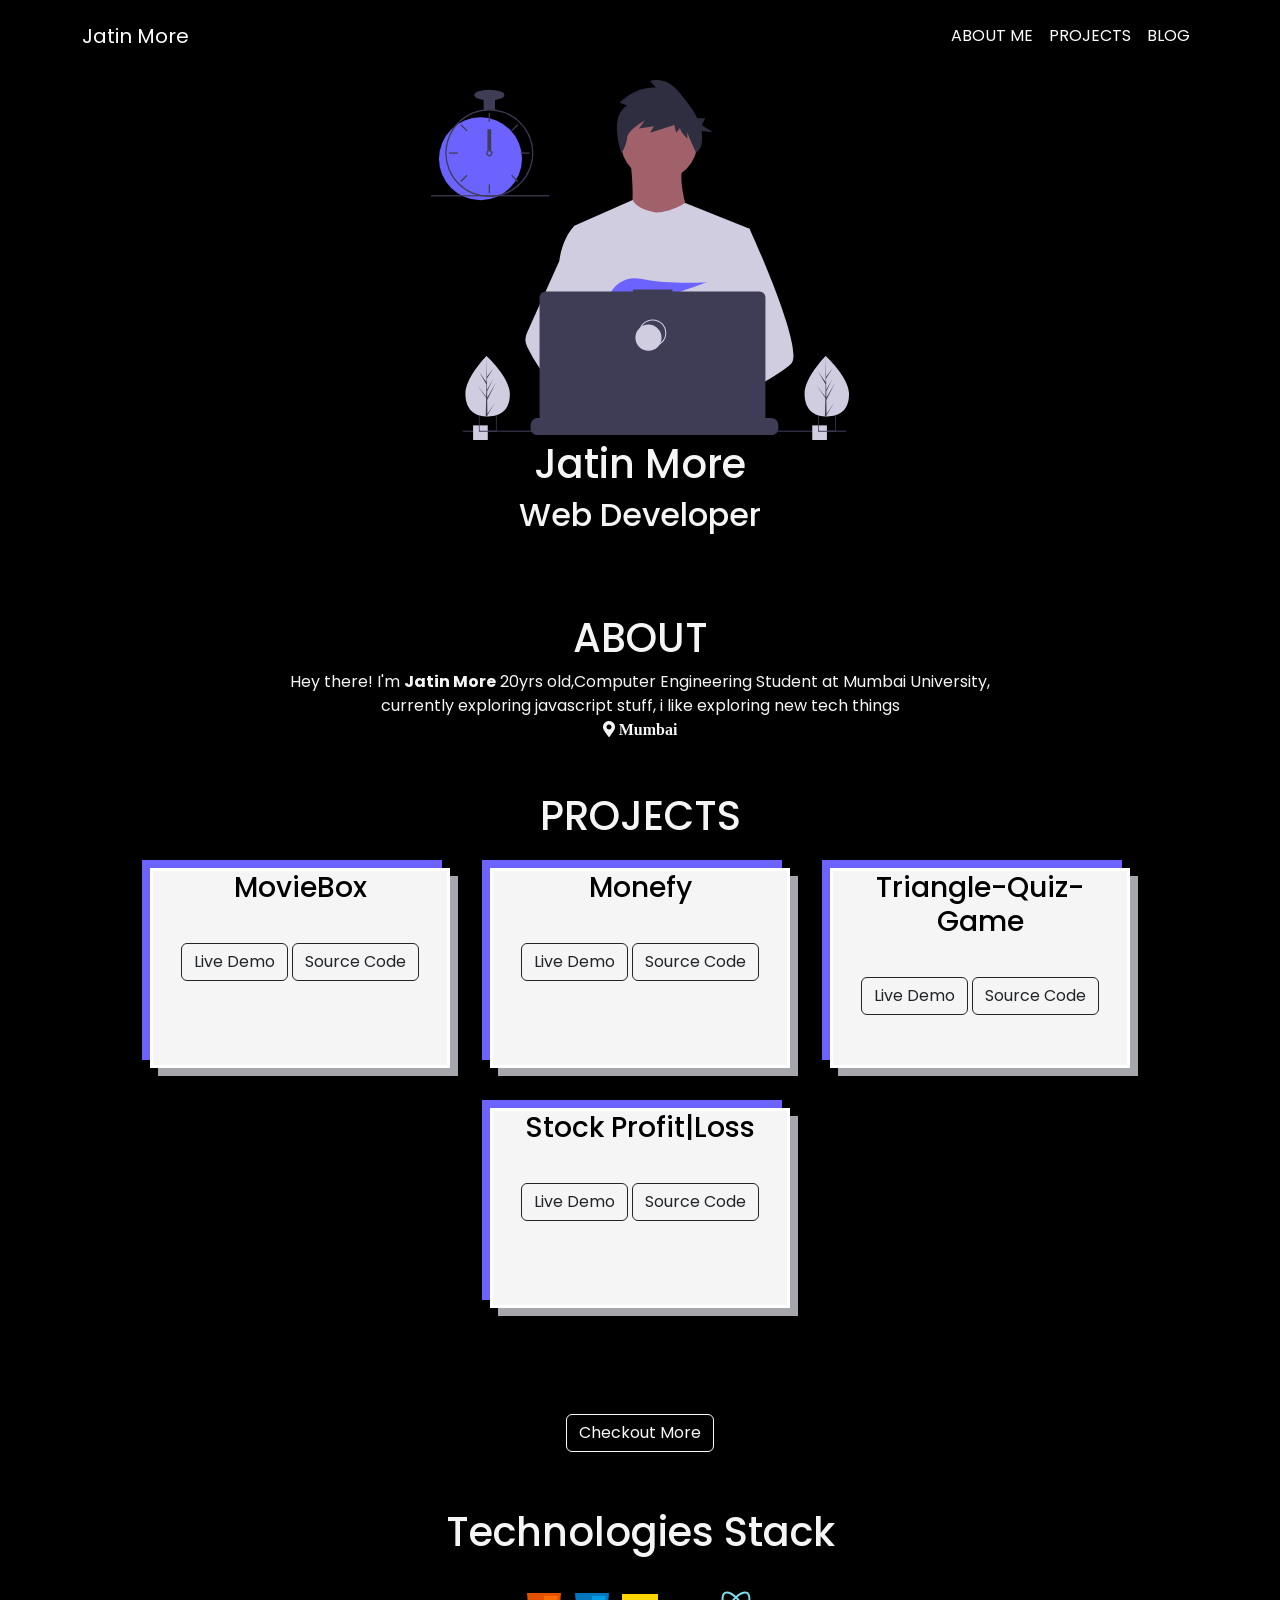
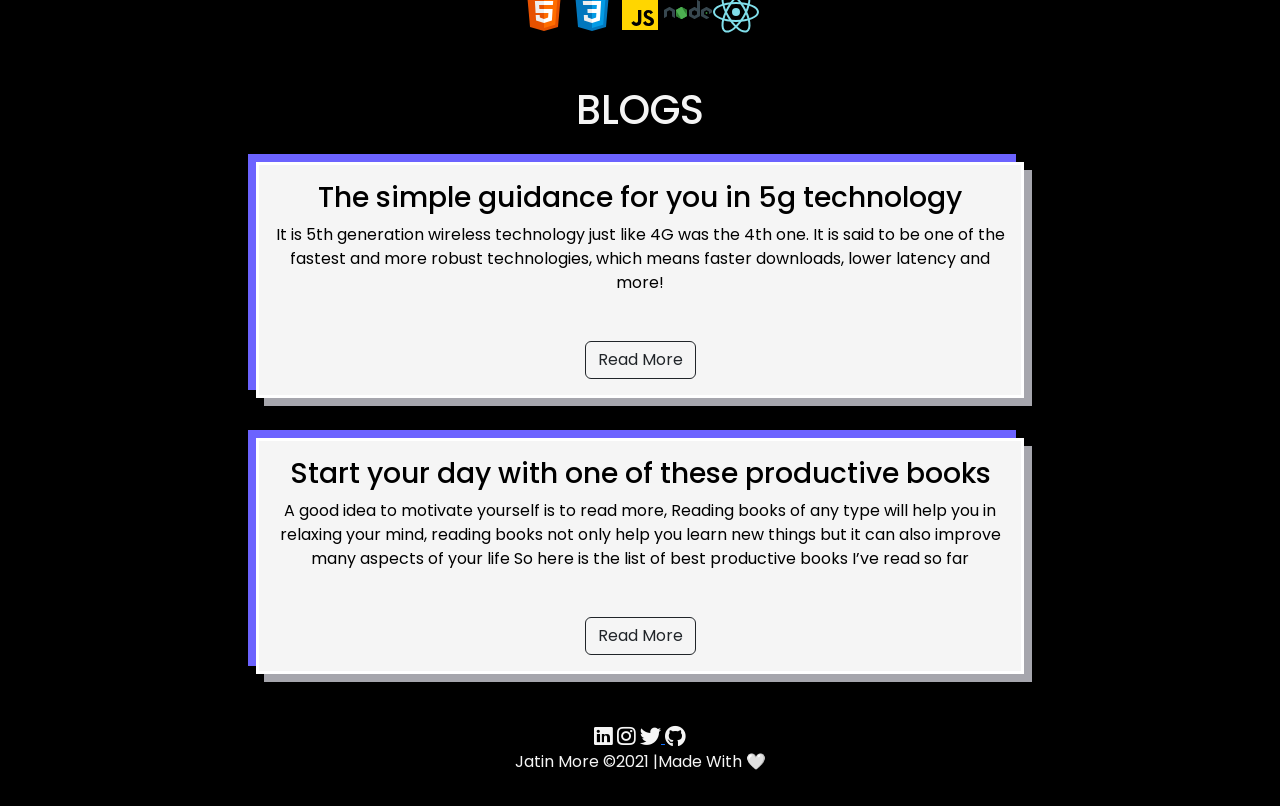
==== commit 8acae5ef: "blogs added" ====
--- a/index.html
+++ b/index.html
@@ -52,7 +52,7 @@
         <div class="proj">
             <div class="project-content">
                 <h3>MovieBox</h3>
-                <a href="https://6cljh.csb.app/" class="btn btn-outline-dark" target="blank">Live Demo</a>
+                <a href="https://codesandbox.io/embed/github/jatinmore/MovieBox/tree/main/?fontsize=14&hidenavigation=1&theme=dark&view=preview" class="btn btn-outline-dark" target="blank">Live Demo</a>
                 <a href="https://github.com/jatinmore/MovieBox" class="btn btn-outline-dark" target="blank">Source Code</a>
             </div>
 
@@ -96,13 +96,19 @@
          <h1>BLOGS</h1>
          <div class="blog">
         <div class="blog-post">
+            <h3 id="title">The simple guidance for you in 5g technology</h3>
             <p>It is 5th generation wireless technology just like 4G was the 4th one.
                 It is said to be one of the fastest and more robust technologies, which means faster downloads, lower latency and more!</p>
             <a href="https://medium.com/@jatinmore077/simple-guidance-for-you-in-5g-technology-9e9b0f2c7283" class="btn btn-outline-dark" target="blank">Read More</a>
         
         </div>
+
         <div class="blog-post">
-
+            <h3 id="title">Start your day with one of these productive books</h3>
+            <p>A good idea to motivate yourself is to read more, Reading books of any type will help you in relaxing your mind, reading books not only help you learn new things but it can also improve many aspects of your life
+                So here is the list of best productive books I’ve read so far
+            </p>
+            <a href="https://medium.com/@jatinmore077/start-your-day-with-one-of-these-productive-books-dfb936ea4d80" class="btn btn-outline-dark" target="blank">Read More</a>
         </div>
     
     </div>
--- a/css/web.css
+++ b/css/web.css
@@ -86,14 +86,15 @@
 {
     display: flex;
     justify-content: center;
+    flex-direction: column;
     flex-wrap: wrap;
+    align-items: center;
 }
 .blog-post
 {
     transition: transform 750ms cubic-bezier(.5,0,.5,1),
     opacity 250ms linear;
-    width: 300px;
-    height: 300px;
+    width: 60%;
     padding: 1rem;
     background-color: #F5F5F5;
     margin: 20px;
@@ -145,6 +146,10 @@
     margin: 10rem;
     
 }
+#title
+{
+    color: black;
+}
 
 footer
 {
